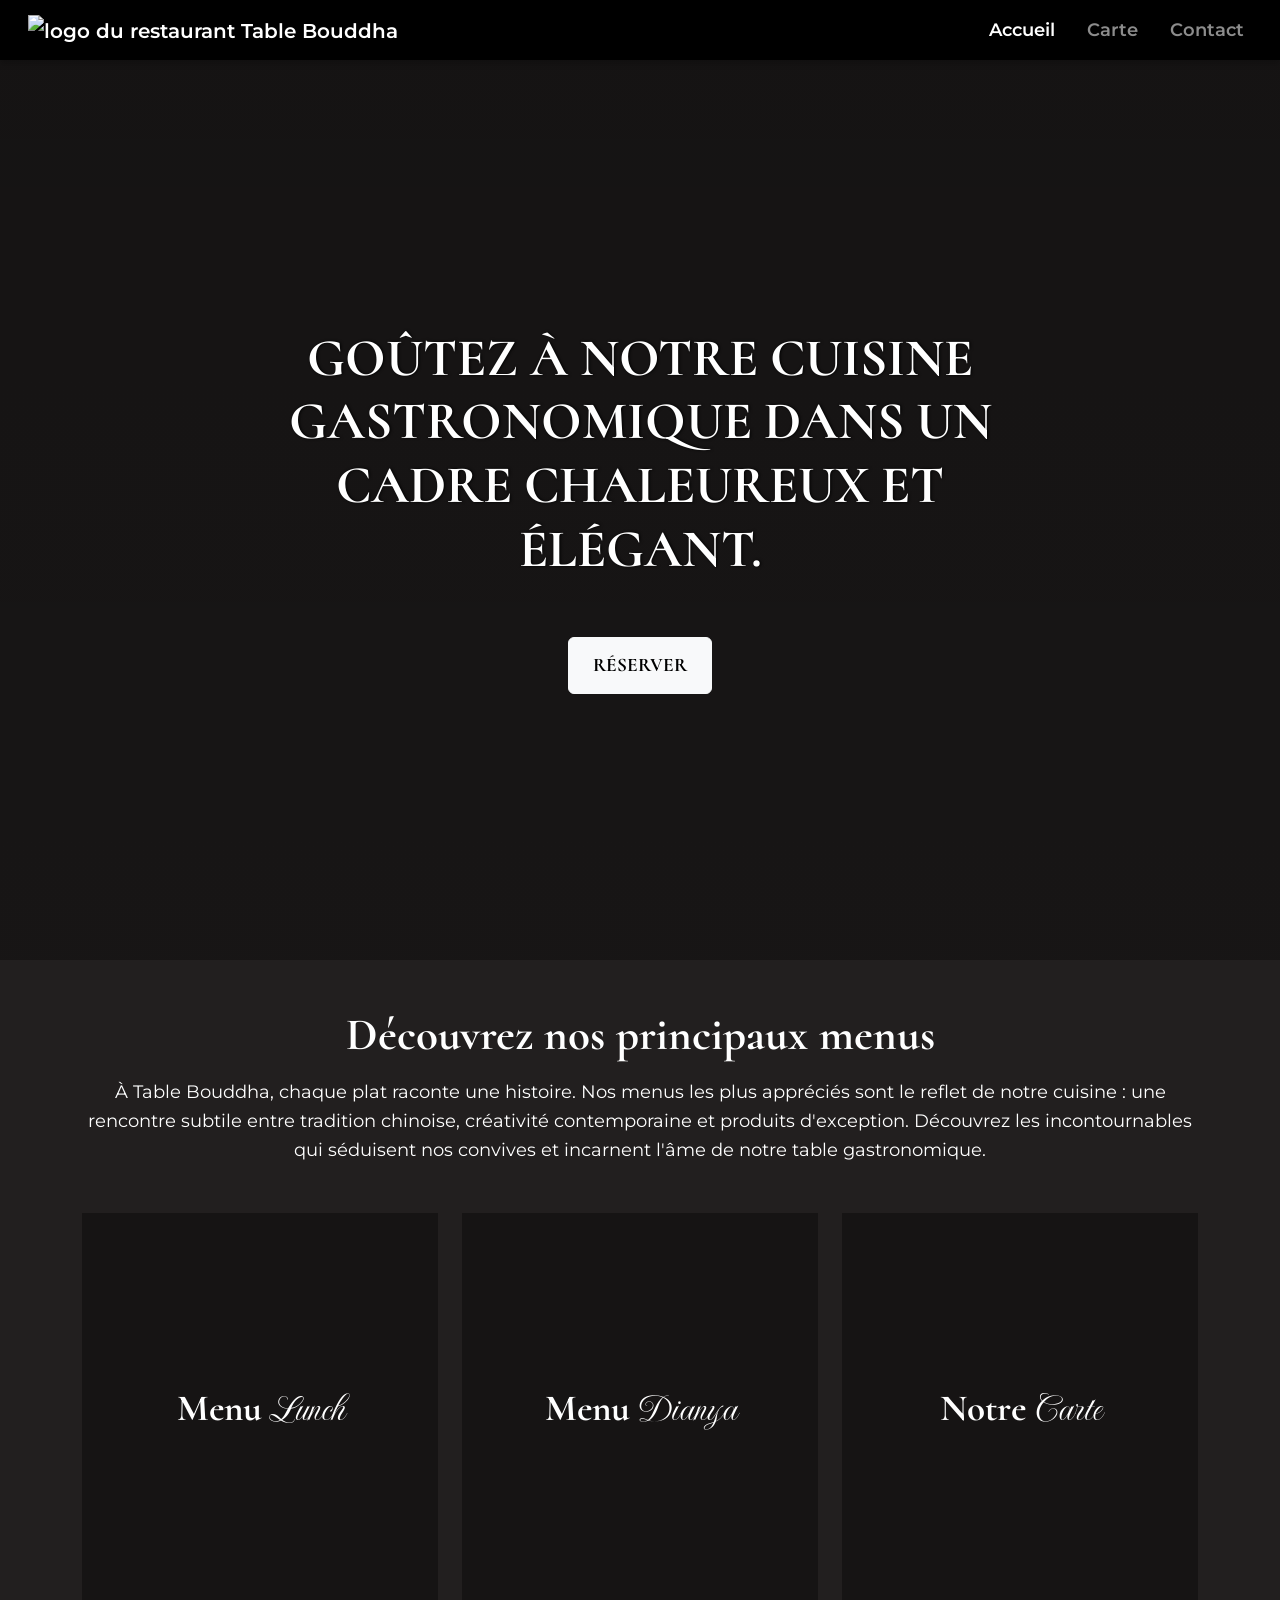
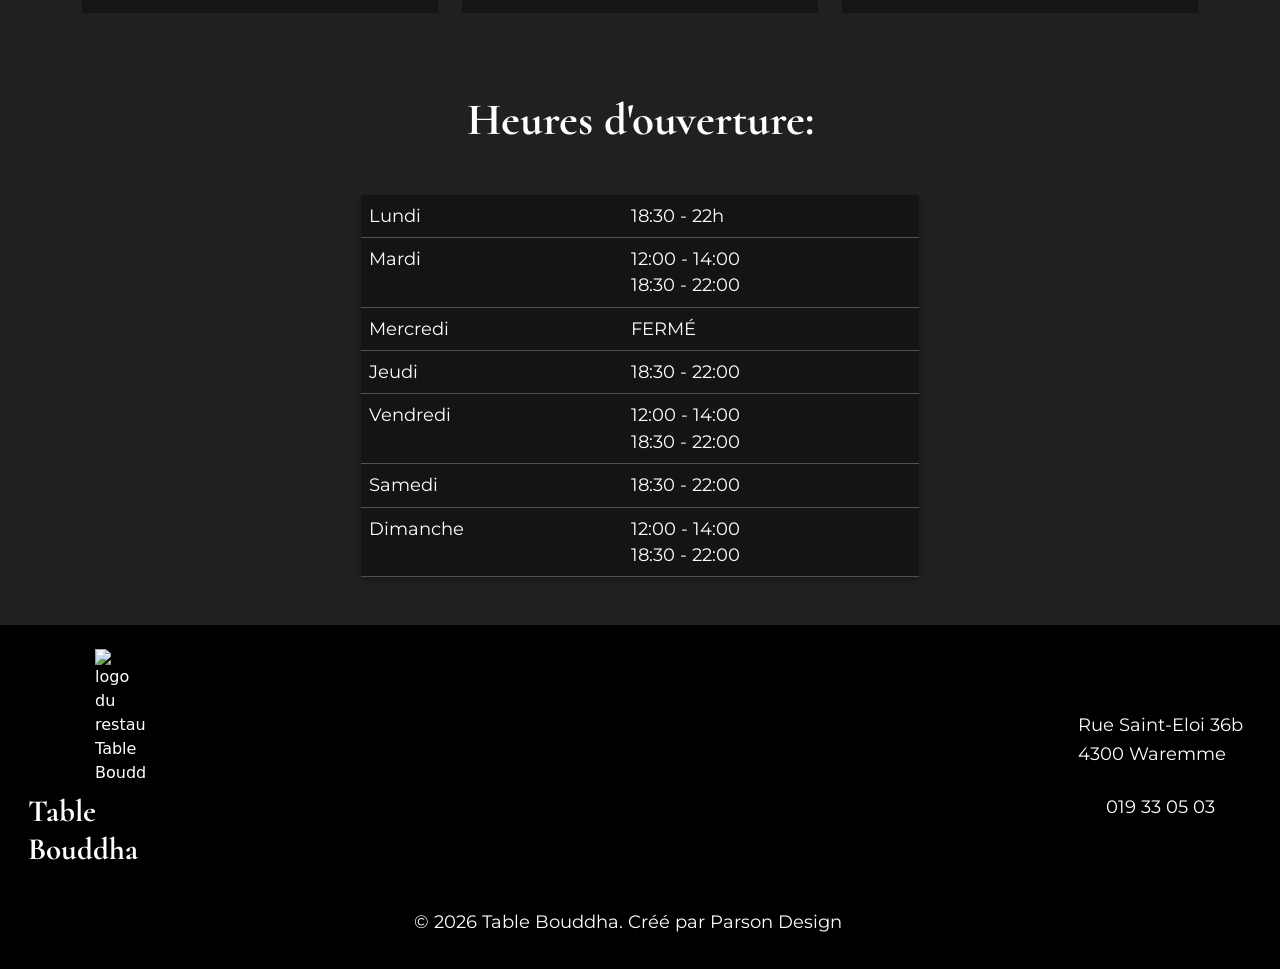
==== index.html @ 9ecc8782 "ajout d'animations et des derniers meta" ====
<!DOCTYPE html>
<html lang="fr">

<head>
    <meta charset="UTF-8">
    <meta name="viewport" content="width=device-width, initial-scale=1.0">
    <link href="https://cdn.jsdelivr.net/npm/bootstrap@5.3.8/dist/css/bootstrap.min.css" rel="stylesheet"
        integrity="sha384-sRIl4kxILFvY47J16cr9ZwB07vP4J8+LH7qKQnuqkuIAvNWLzeN8tE5YBujZqJLB" crossorigin="anonymous">
    <link rel="preconnect" href="https://fonts.googleapis.com">
    <link rel="preconnect" href="https://fonts.gstatic.com" crossorigin>
    <link href="https://fonts.googleapis.com/css2?family=Cormorant:ital,wght@0,300..700;1,300..700&family=Imperial+Script&family=Montserrat:ital,wght@0,100..900;1,100..900&display=swap" rel="stylesheet">
    <link rel="stylesheet" href="css/style.css">
    <title>Table Bouddha: restaurant chinois gastronomique</title>
    <link rel="icon" type="image" href="images/logo-grey.webp">
    <meta name="description" content="Restaurant chinoir gastronomique situé à Waremme, Belgique. Découvrez notre menu raffiné, alliant tradition et modernité, pour une expérience culinaire inoubliable. Réservez dès maintenant!">
    <meta property="og:title" content="Table Bouddha - Accueil">
    <meta property="og:description" content="Restaurant chinoir gastronomique situé à Waremme, Belgique.">
    <meta property="og:image" content="images/75593776_2173127939649171_8844450557209870336_n.webp">
    <meta property="og:url" content="https://monsite.com">
    <meta property="og:type" content="website">
</head>

<body>
    <header>
        <nav class="navbar navbar-expand-lg navbar-dark px-3">
            <div class="container-fluid">
                <a class="navbar-brand" href="index.html"><img
                        src="images/logo-grey.webp" alt="logo du restaurant Table Bouddha"
                        width="30" height="auto"></a>
                <button class="navbar-toggler" type="button" data-bs-toggle="collapse"
                    data-bs-target="#navbarSupportedContent" aria-controls="navbarSupportedContent"
                    aria-expanded="false" aria-label="Toggle navigation">
                    <span class="navbar-toggler-icon"></span>
                </button>
                <div class="collapse navbar-collapse" id="navbarSupportedContent">
                    <ul class="navbar-nav ms-auto mb-2 mb-lg-0 gap-3">
                        <li class="nav-item">
                            <a class="nav-link active" aria-current="page" href="index.html">Accueil</a>
                        </li>
                        <li class="nav-item">
                            <a class="nav-link" href="carte.html">Carte</a>
                        </li>
                        <li class="nav-item">
                            <a class="nav-link" href="contact.html">Contact</a>
                        </li>
                    </ul>

                </div>
            </div>
        </nav>
    </header>

    <section class="hero-section ">
        <div class=" container hero-grp d-flex flex-column justify-content-center align-items-center vh-100">
            <h1 class=" hero-h1 text-white w-75 text-center">Goûtez à notre cuisine gastronomique dans un cadre
                chaleureux et élégant.</h1>
            <a href="contact.html" class=" hero-button btn btn-light mt-5">Réserver</a>
        </div>

    </section>

    <section class="container">
        <div class=" mt-5">
            <h2 class="text-center text-white">Découvrez nos principaux menus</h2>
            <p class="text-center text-white mt-3">À Table Bouddha, chaque plat raconte une histoire. Nos menus les plus appréciés sont le reflet de notre cuisine : une rencontre subtile entre tradition chinoise, créativité contemporaine et produits d'exception. Découvrez les incontournables qui séduisent nos convives et incarnent l'âme de notre table gastronomique.</p>
        </div>
        <div class="row">
            <div class="menu-ex col-md-4">
                <a href="carte.html#lunch">
                    <div class="d-flex justify-content-center align-items-center h-100 py-5 bg-image" style="background: url(images/499865544_1329781005272244_8106486777405060379_n.webp); background-size: cover; background-position: center center;">
                        <div class="overlay"></div>
                        <h3 class="text-white position-relative" style="z-index:999">Menu <span class="menu-span">Lunch</span></h3>
                    </div>
                </a>
            </div>
            <div class="menu-ex col-md-4 ">
                <a href="carte.html#dianya">
                    <div class="d-flex justify-content-center align-items-center h-100 py-5 bg-image" style="background: url(images/622067256_18503633743076755_6124810723368477595_n.webp); background-size: cover; background-position: center center;">
                        <div class="overlay"></div>
                        <h3 class="text-white position-relative" style="z-index:999">Menu <span class="menu-span">Dianya</span></h3>
                    </div>
                </a>
            </div>
            <div class="menu-ex col-md-4">
                <a href="carte.html#carte">
                    <div class="d-flex justify-content-center align-items-center h-100 py-5 bg-image" style="background: url(images/633855969_1553447186238957_4471432329401086085_n.webp); background-size: cover; background-position: center center;">
                        <div class="overlay"></div>
                        <h3 class="text-white position-relative" style="z-index:999">Notre <span class="menu-span">Carte</span></h3>
                    </div>
                </a>
            </div>
        </div>
    </section>

    <section class="container mt-5">
        <h2 class="text-center text-white">Heures d'ouverture:</h2>
        <table class="table table-dark table-hover mt-5 w-50 mx-auto">
            <tbody>
                <tr>
                    <th scope="row">Lundi</th>
                    <td>18:30 - 22h</td>
                </tr>
                <tr>
                    <th scope="row">Mardi</th>
                    <td>12:00 - 14:00 <br>
                        18:30 - 22:00
                    </td>
                </tr>
                <tr>
                    <th scope="row">Mercredi</th>
                    <td>FERMÉ</td>
                </tr>
                <tr>
                    <th scope="row">Jeudi</th>
                    <td>18:30 - 22:00</td>
                </tr>
                <tr>
                    <th scope="row">Vendredi</th>
                    <td>12:00 - 14:00 <br>
                        18:30 - 22:00
                    </td>
                </tr>
                <tr>
                    <th scope="row">Samedi</th>
                    <td>18:30 - 22:00</td>
                </tr>
                <tr>
                    <th scope="row">Dimanche</th>
                    <td>12:00 - 14:00 <br>
                        18:30 - 22:00</td>
                </tr>
            </tbody>
        </table>
    </section>

    <footer class=" mt-5 pb-3">
        <div class="container-fluid ">
            <div class="row text-white py-4 px-3 d-flex align-self-center">
                <div class="col-md-2 col-5 d-flex flex-column align-items-center gap-2">
                    <img src="images/logo-grey.webp" alt=" logo du restaurant Table Bouddha" width="50" height="auto" class="img-f1">
                    <h4 class="text-white">Table Bouddha</h4>
                    <div class="d-flex gap-3">
                        <a href="https://www.facebook.com/TableBouddha/" target="_blank"><i class="fa-brands fa-facebook-f fa-2x text-white"></i></a>
                    <a href="https://www.instagram.com/tablebouddha/" target="_blank"><i class="fa-brands fa-instagram fa-2x text-white"></i></a>
                    </div>
                    
                </div>

                <div class="col-md-8 col-2 d-flex gap-4 justify-content-center align-items-center">
                    
                </div>

                <div class="col-md-2 col-5 d-flex flex-column justify-content-center align-items-center gap-2">
                    <p class="text-white">Rue Saint-Eloi 36b <br> 4300 Waremme <br></p>
                    <a href="tel:019330503">019 33 05 03</a>
                </div>
            </div>

            <div class="row col-12 text-center">
                <p class="text-white">© 2026 Table Bouddha. Créé par Parson Design</p>
            </div>
        </div>

    </footer>


    <script src="https://cdn.jsdelivr.net/npm/bootstrap@5.3.0/dist/js/bootstrap.bundle.min.js"></script>
    <script src="https://kit.fontawesome.com/ec069532c7.js" crossorigin="anonymous"></script>
</body>

</html>
---- css/style.css ----
* {
    margin: 0;
    padding: 0;
}

header {
    position: sticky;
    top: 0;
    z-index: 1000;
}

a {
    text-decoration: none;
    color: inherit;
}

h1,
h2,
h3,
h4,
h5,
h6{
    font-family: 'Cormorant', serif;
}

body {
    background-color: #221f1f;
    
}
h1 {
    font-weight: 700;
    font-size: 53px;
    text-transform: uppercase;
}
h2 {
    font-weight: 700;
    font-size: 45px;
}

h3 {
    font-weight: 700;
    font-size: 37px;
}
h4 {
    font-weight: 700;
    font-size: 31px;
}
p,
a,
label {
    font-size: 18px;
    line-height: 1.6;
    font-family: 'Montserrat', sans-serif;
    
}

.btn {
    font-family: 'Cormorant', serif;
    font-weight: 700;
    font-size: 1.2rem;
    text-transform: uppercase;
    padding: 0.8rem 1.5rem;
    transition: transform 0.5s ease;
    display: block;
}

.btn:hover {
    transform: scale(1.05) !important;
    box-shadow: 0 4px 6px rgba(255, 255, 255, 0.5);
    background-color: #fff;
}

.navbar {
    box-shadow: 0 4px 6px rgba(0, 0, 0, 0.2);
    background-color: #000;
    position: sticky !important;
    top: 0;
    font-size: 1.1rem;
    font-weight: 600;
}

/************************************************* Hero Section *******************************/
.hero-section {
    background: linear-gradient(#00000060, #00000050), url(../images/75593776_2173127939649171_8844450557209870336_n.webp);
    background-size: cover;
}

h1,
.hero-button {
    animation: slide-up 1s ease forwards;
    opacity: 0;
}

.hero-h1 {
    animation-delay: 0.3s;
    text-shadow: #000 1px 0 3px;
}

.hero-button {
    animation-delay: 0.9s;
}

@keyframes slide-up {
    0% {
        transform: translateY(50px);
        opacity: 0;
    }

    100% {
        transform: translateY(0);
        opacity: 1;
    }
}

/************************************************* section menus *******************************/

.menu-ex {
    position: relative;
    overflow: hidden;
    margin: 2rem 0;
    min-height: 400px;
}

.overlay {
    position: absolute;
    inset: 0;
    background-color: rgba(0, 0, 0, 0.7);
    opacity: 0.5;
    transition: opacity 0.5s ease;
}

.menu-ex:hover .overlay {
    opacity: 1;
}

.bg-image {
    width: 100%;
    height: 100%;
    background-position: center;
    transition: all 0.5s ease;
    position: relative;
    overflow: hidden;
}
.menu-ex:hover {
    .bg-image {
        transform: scale(1.05);
    }
}
.menu-span {
    font-family: 'imperial script', cursive;
    font-size: 2.5rem;
    font-weight: 400;
}

/*************************************************section horaires****************************************/
.table-dark {
    background-color: #221f1f !important;
    box-shadow: 0 4px 6px rgba(0, 0, 0, 0.2);
}
.table {
    font-family: 'montserrat', sans-serif;
    font-size: 1.1rem;
    background-color: #221f1f !important;
}

/*************************************************footer****************************************/
footer {
    background-color: #000;
    color: #fff;
}

/***********************************************page carte******************************************/
.card-1 {
    box-shadow: 0 4px 6px rgba(0, 0, 0, 0.2);
    background-color: #141414;
    animation: slide-right 1s ease forwards;
    opacity: 0;
    animation-delay: 0.4s;
}
.card-2 {
    box-shadow: 0 4px 6px rgba(0, 0, 0, 0.2);
    background-color: #141414;
    animation: slide-left 1s ease forwards;
    opacity: 0;
    animation-delay: 0.9s;
}
.card:hover{
    box-shadow: 0 4px 6px rgba(255, 255, 255, 0.2);
    background-color: #0f0f0f;
    transition: all 0.5s ease;
}


@keyframes slide-right {
    0% {
        transform: translateX(-50px);
        opacity: 0;
    }

    100% {
        transform: translateX(0);
        opacity: 1;
    }
}
@keyframes slide-left {
    0% {
        transform: translateX(50px);
        opacity: 0;
    }

    100% {
        transform: translateX(0);
        opacity: 1;
    }
}

.table-dark tr th {
    background-color: #141414 !important;
    font-family: 'montserrat', sans-serif;
    font-size: 1.1rem;
    font-weight: 400;
}
.table-dark tr td {
    background-color: #141414 !important;
}
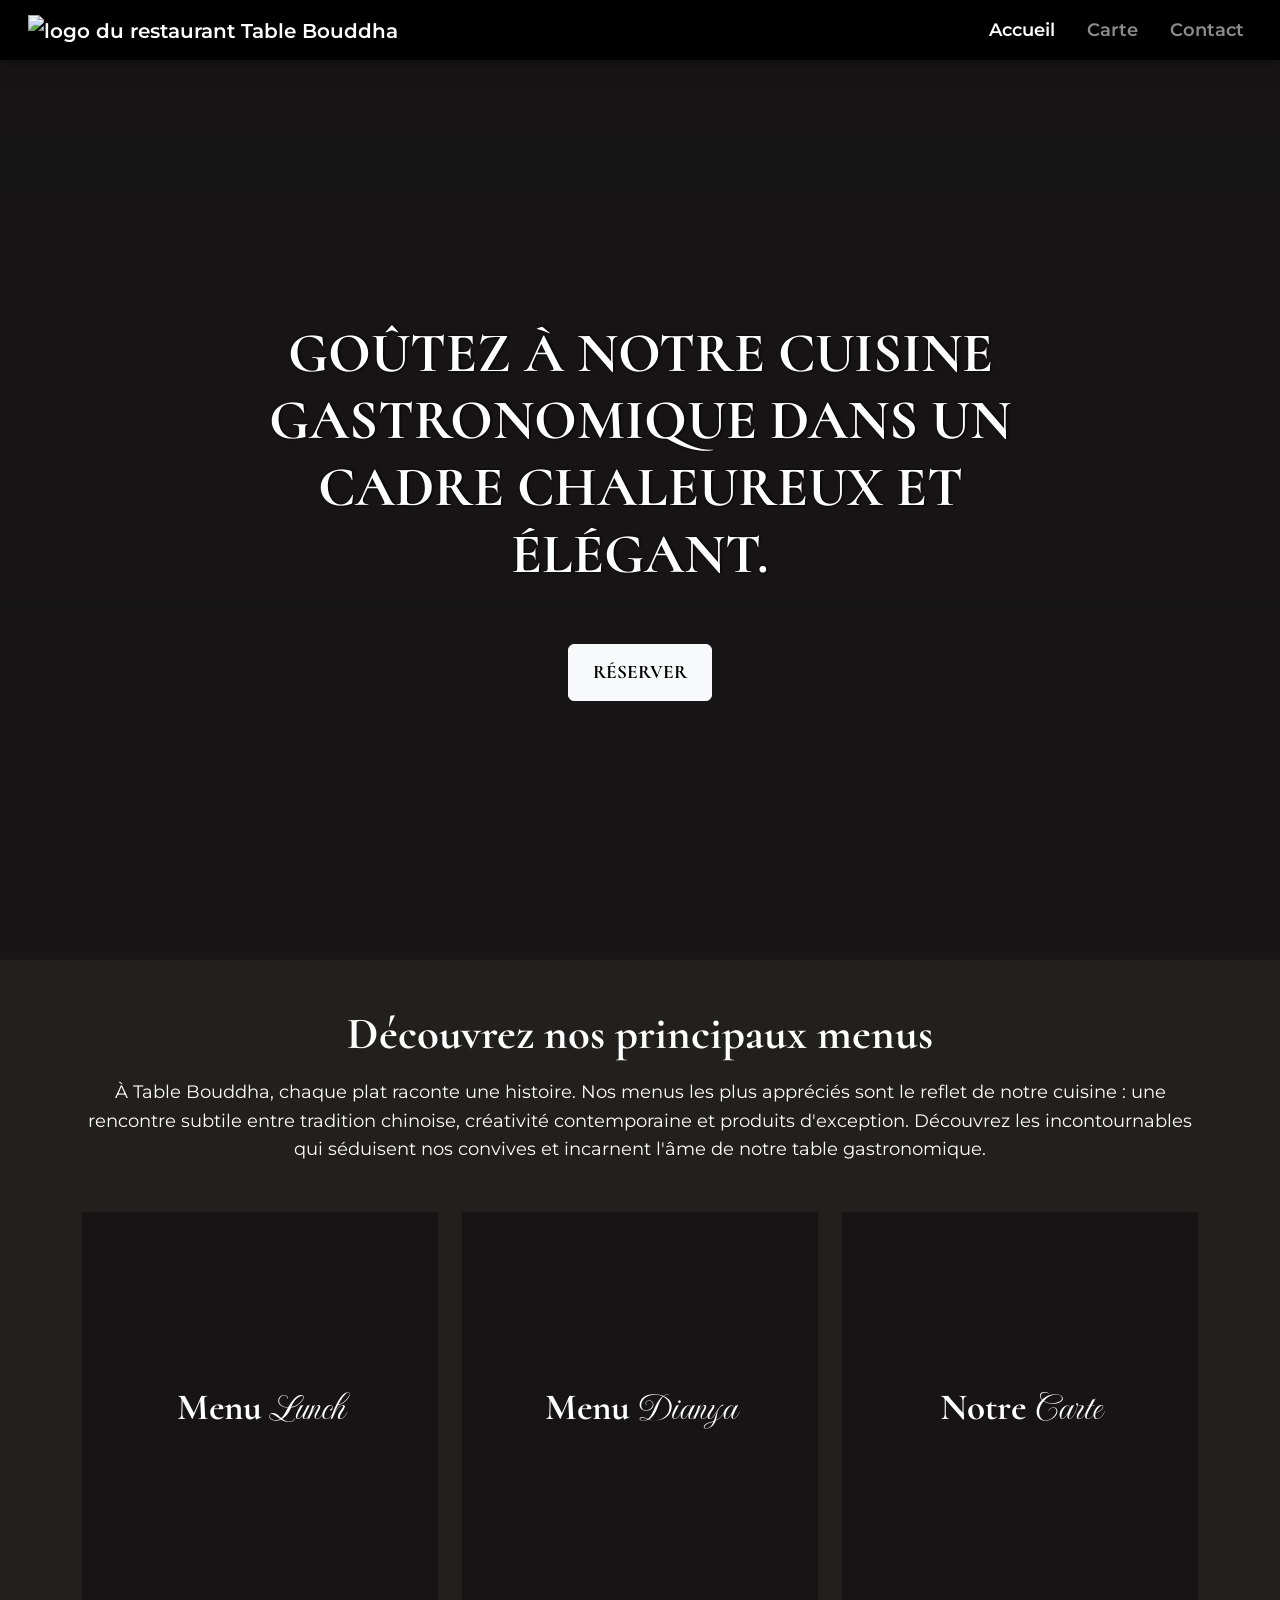
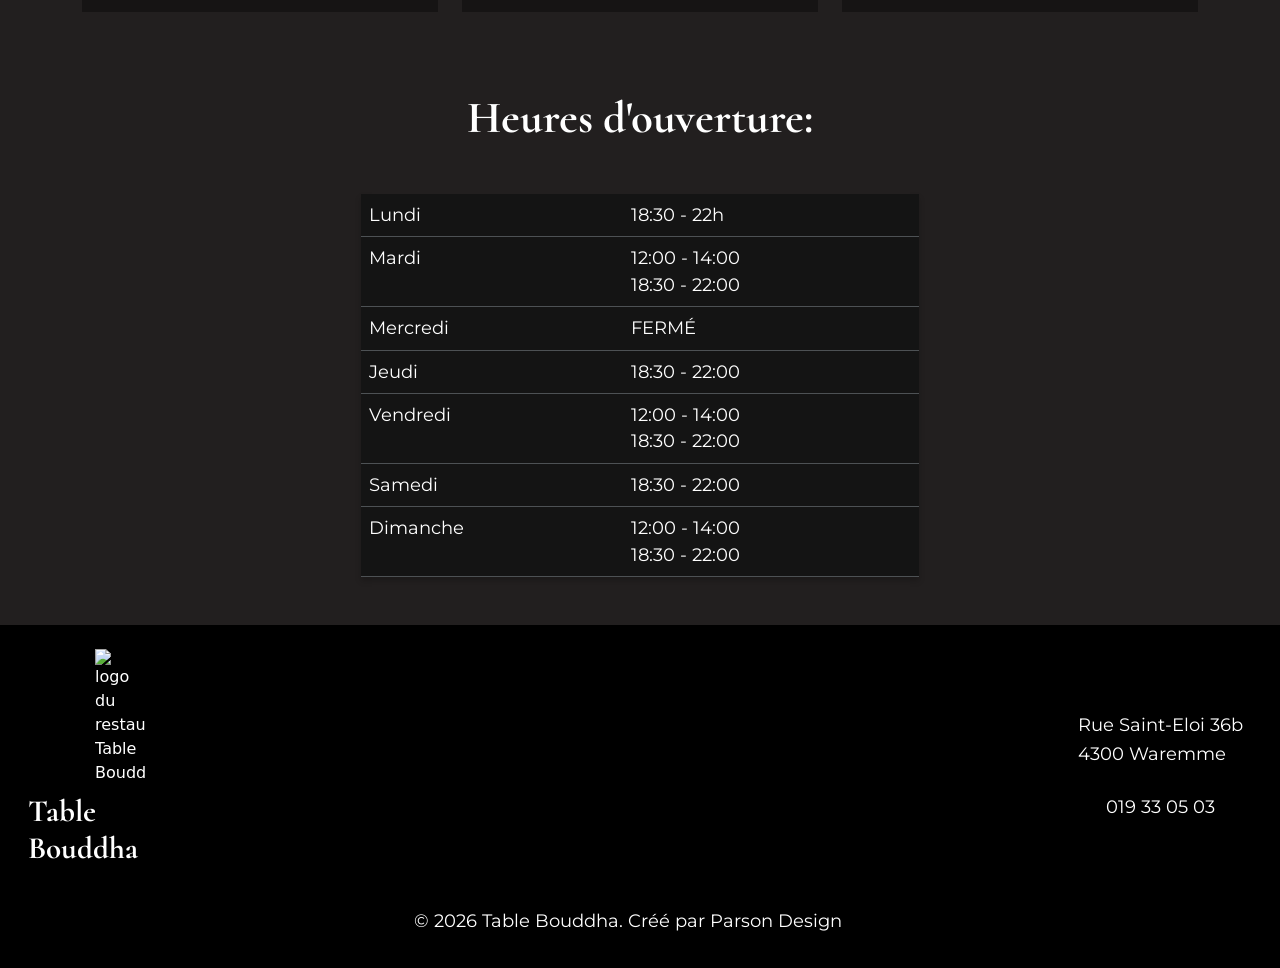
==== commit 8ace7041: "derniers réglages responsive" ====
--- a/index.html
+++ b/index.html
@@ -15,8 +15,8 @@
     <meta name="description" content="Restaurant chinoir gastronomique situé à Waremme, Belgique. Découvrez notre menu raffiné, alliant tradition et modernité, pour une expérience culinaire inoubliable. Réservez dès maintenant!">
     <meta property="og:title" content="Table Bouddha - Accueil">
     <meta property="og:description" content="Restaurant chinoir gastronomique situé à Waremme, Belgique.">
-    <meta property="og:image" content="images/75593776_2173127939649171_8844450557209870336_n.webp">
-    <meta property="og:url" content="https://monsite.com">
+    <meta property="og:image" content="https://megan-solga.github.io/table-bouddha/images/75593776_2173127939649171_8844450557209870336_n.webp">
+    <meta property="og:url" content="https://megan-solga.github.io/table-bouddha/index.html">
     <meta property="og:type" content="website">
 </head>
 
@@ -52,7 +52,7 @@
 
     <section class="hero-section ">
         <div class=" container hero-grp d-flex flex-column justify-content-center align-items-center vh-100">
-            <h1 class=" hero-h1 text-white w-75 text-center">Goûtez à notre cuisine gastronomique dans un cadre
+            <h1 class=" hero-h1 text-white w-75 text-center display-4 fw-bold">Goûtez à notre cuisine gastronomique dans un cadre
                 chaleureux et élégant.</h1>
             <a href="contact.html" class=" hero-button btn btn-light mt-5">Réserver</a>
         </div>
--- a/css/style.css
+++ b/css/style.css
@@ -29,12 +29,12 @@
 }
 h1 {
     font-weight: 700;
-    font-size: 53px;
+    
     text-transform: uppercase;
 }
 h2 {
     font-weight: 700;
-    font-size: 45px;
+    font-size: 2.8rem;
 }
 
 h3 {
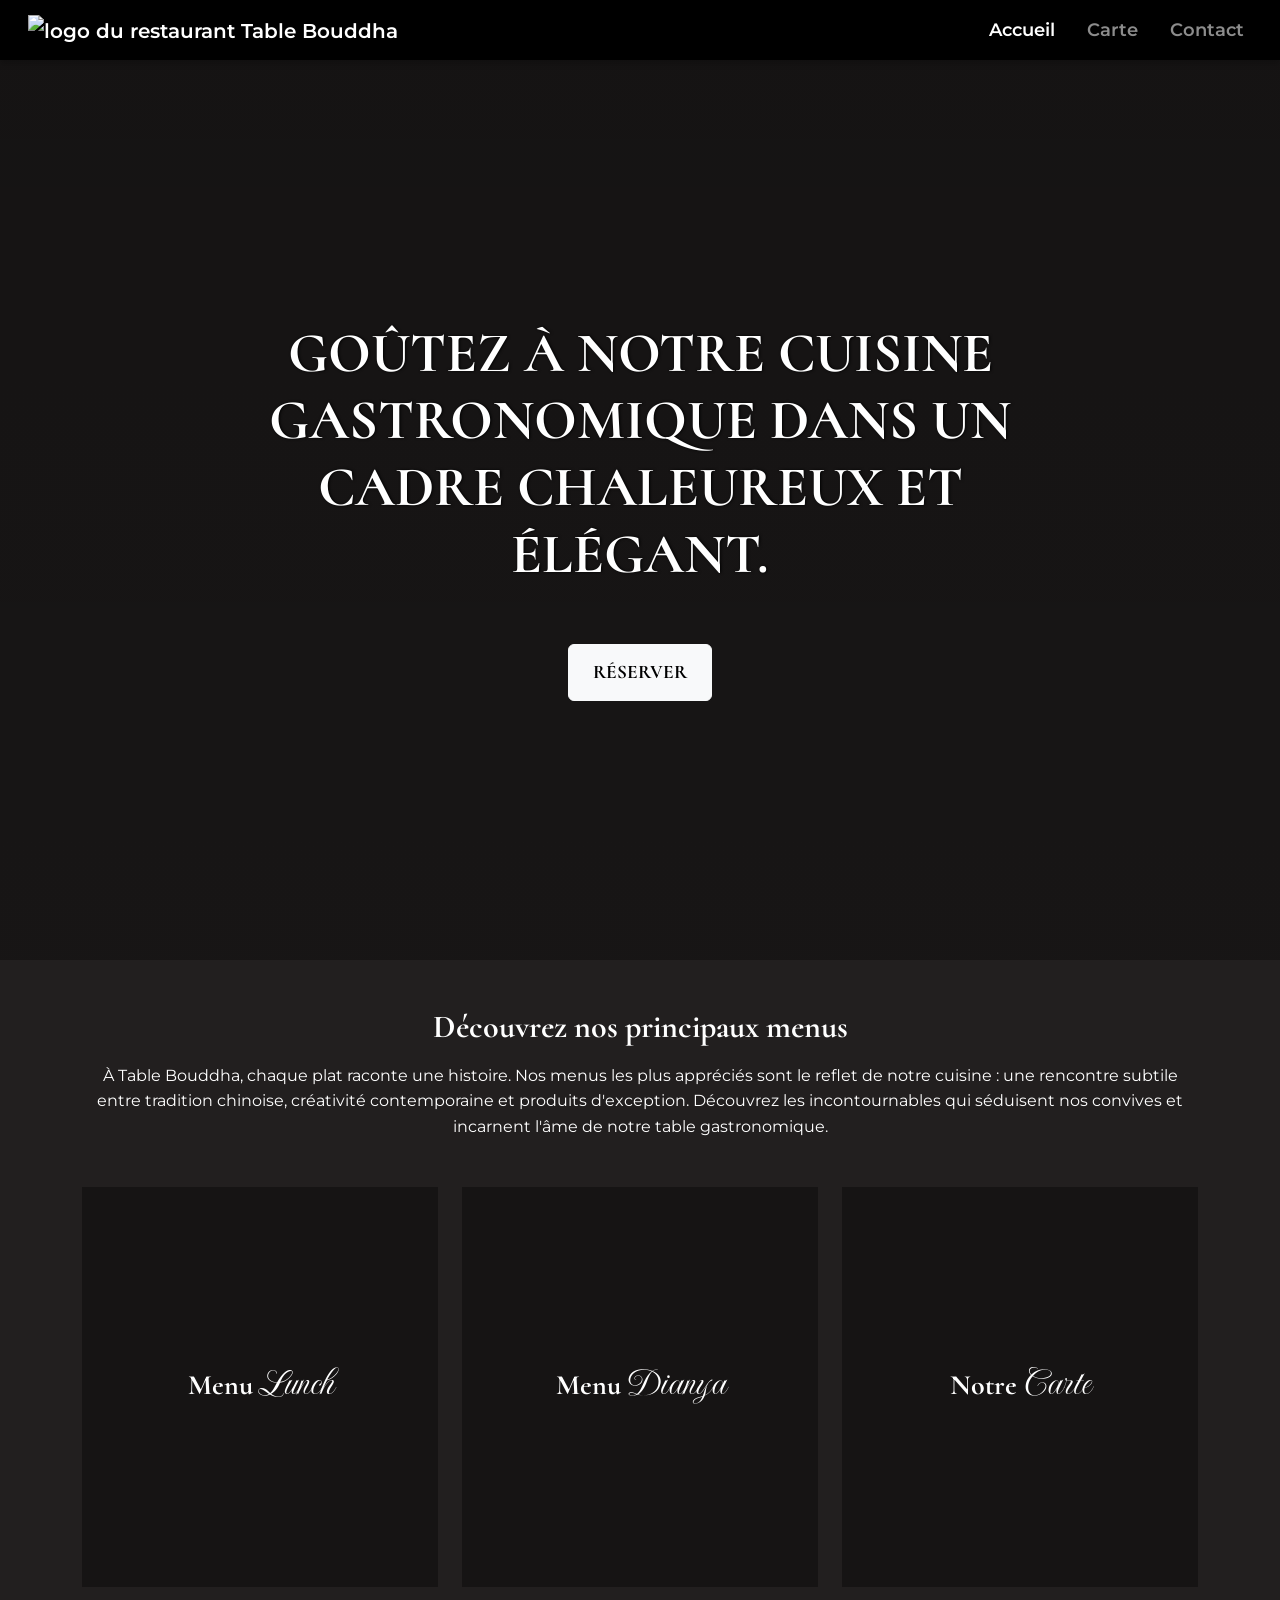
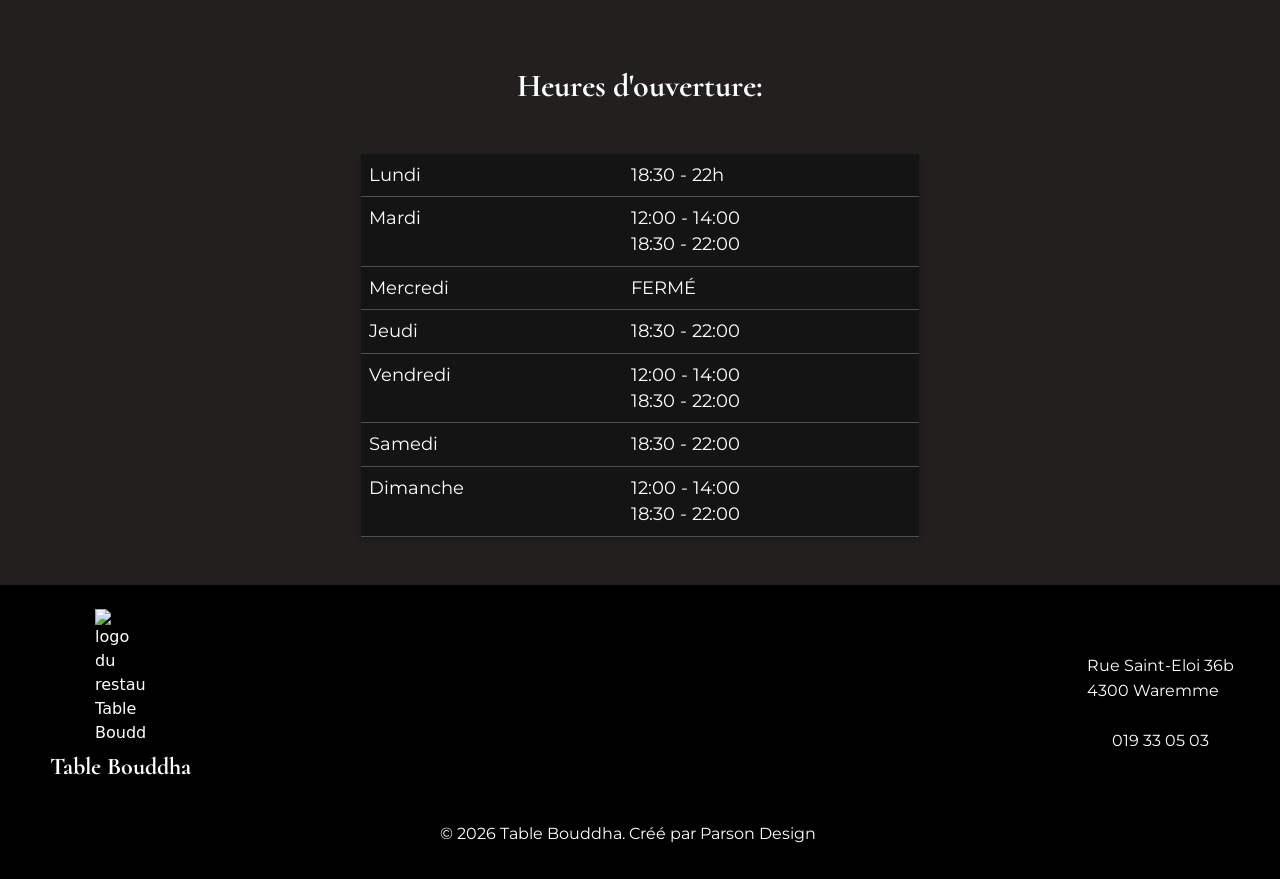
==== commit 681b0469: "dernier paufinage" ====
--- a/index.html
+++ b/index.html
@@ -94,43 +94,46 @@
 
     <section class="container mt-5">
         <h2 class="text-center text-white">Heures d'ouverture:</h2>
-        <table class="table table-dark table-hover mt-5 w-50 mx-auto">
-            <tbody>
-                <tr>
-                    <th scope="row">Lundi</th>
-                    <td>18:30 - 22h</td>
-                </tr>
-                <tr>
-                    <th scope="row">Mardi</th>
-                    <td>12:00 - 14:00 <br>
-                        18:30 - 22:00
-                    </td>
-                </tr>
-                <tr>
-                    <th scope="row">Mercredi</th>
-                    <td>FERMÉ</td>
-                </tr>
-                <tr>
-                    <th scope="row">Jeudi</th>
-                    <td>18:30 - 22:00</td>
-                </tr>
-                <tr>
-                    <th scope="row">Vendredi</th>
-                    <td>12:00 - 14:00 <br>
-                        18:30 - 22:00
-                    </td>
-                </tr>
-                <tr>
-                    <th scope="row">Samedi</th>
-                    <td>18:30 - 22:00</td>
-                </tr>
-                <tr>
-                    <th scope="row">Dimanche</th>
-                    <td>12:00 - 14:00 <br>
-                        18:30 - 22:00</td>
-                </tr>
-            </tbody>
-        </table>
+        <div class="col-lg-6 mx-auto">
+            <table class="table table-dark table-hover mt-5">
+                <tbody>
+                    <tr>
+                        <th scope="row">Lundi</th>
+                        <td class=" text-sm-start text-end">18:30 - 22h</td>
+                    </tr>
+                    <tr>
+                        <th scope="row">Mardi</th>
+                        <td class=" text-sm-start text-end">12:00 - 14:00 <br>
+                            18:30 - 22:00
+                        </td>
+                    </tr>
+                    <tr>
+                        <th scope="row">Mercredi</th>
+                        <td class=" text-sm-start text-end">FERMÉ</td>
+                    </tr>
+                    <tr>
+                        <th scope="row">Jeudi</th>
+                        <td class=" text-sm-start text-end">18:30 - 22:00</td>
+                    </tr>
+                    <tr>
+                        <th scope="row">Vendredi</th>
+                        <td class=" text-sm-start text-end">12:00 - 14:00 <br>
+                            18:30 - 22:00
+                        </td>
+                    </tr>
+                    <tr>
+                        <th scope="row">Samedi</th>
+                        <td class=" text-sm-start text-end">18:30 - 22:00</td>
+                    </tr>
+                    <tr>
+                        <th scope="row">Dimanche</th>
+                        <td class=" text-sm-start text-end">12:00 - 14:00 <br>
+                            18:30 - 22:00</td>
+                    </tr>
+                </tbody>
+            </table>
+        </div>
+        
     </section>
 
     <footer class=" mt-5 pb-3">
@@ -140,8 +143,8 @@
                     <img src="images/logo-grey.webp" alt=" logo du restaurant Table Bouddha" width="50" height="auto" class="img-f1">
                     <h4 class="text-white">Table Bouddha</h4>
                     <div class="d-flex gap-3">
-                        <a href="https://www.facebook.com/TableBouddha/" target="_blank"><i class="fa-brands fa-facebook-f fa-2x text-white"></i></a>
-                    <a href="https://www.instagram.com/tablebouddha/" target="_blank"><i class="fa-brands fa-instagram fa-2x text-white"></i></a>
+                        <a href="https://www.facebook.com/TableBouddha/" title="Page facebook" target="_blank"><i class="fa-brands fa-facebook-f fa-2x text-white"></i></a>
+                    <a href="https://www.instagram.com/tablebouddha/" title="Page instagram" target="_blank"><i class="fa-brands fa-instagram fa-2x text-white"></i></a>
                     </div>
                     
                 </div>
--- a/css/style.css
+++ b/css/style.css
@@ -34,21 +34,21 @@
 }
 h2 {
     font-weight: 700;
-    font-size: 2.8rem;
+    /* font-size: 2.8rem; */
 }
 
 h3 {
     font-weight: 700;
-    font-size: 37px;
+    /* font-size: 37px; */
 }
 h4 {
     font-weight: 700;
-    font-size: 31px;
+    /* font-size: 31px; */
 }
 p,
 a,
 label {
-    font-size: 18px;
+    /* font-size: 18px; */
     line-height: 1.6;
     font-family: 'Montserrat', sans-serif;
     
@@ -222,4 +222,4 @@
 }
 .table-dark tr td {
     background-color: #141414 !important;
-}+}
